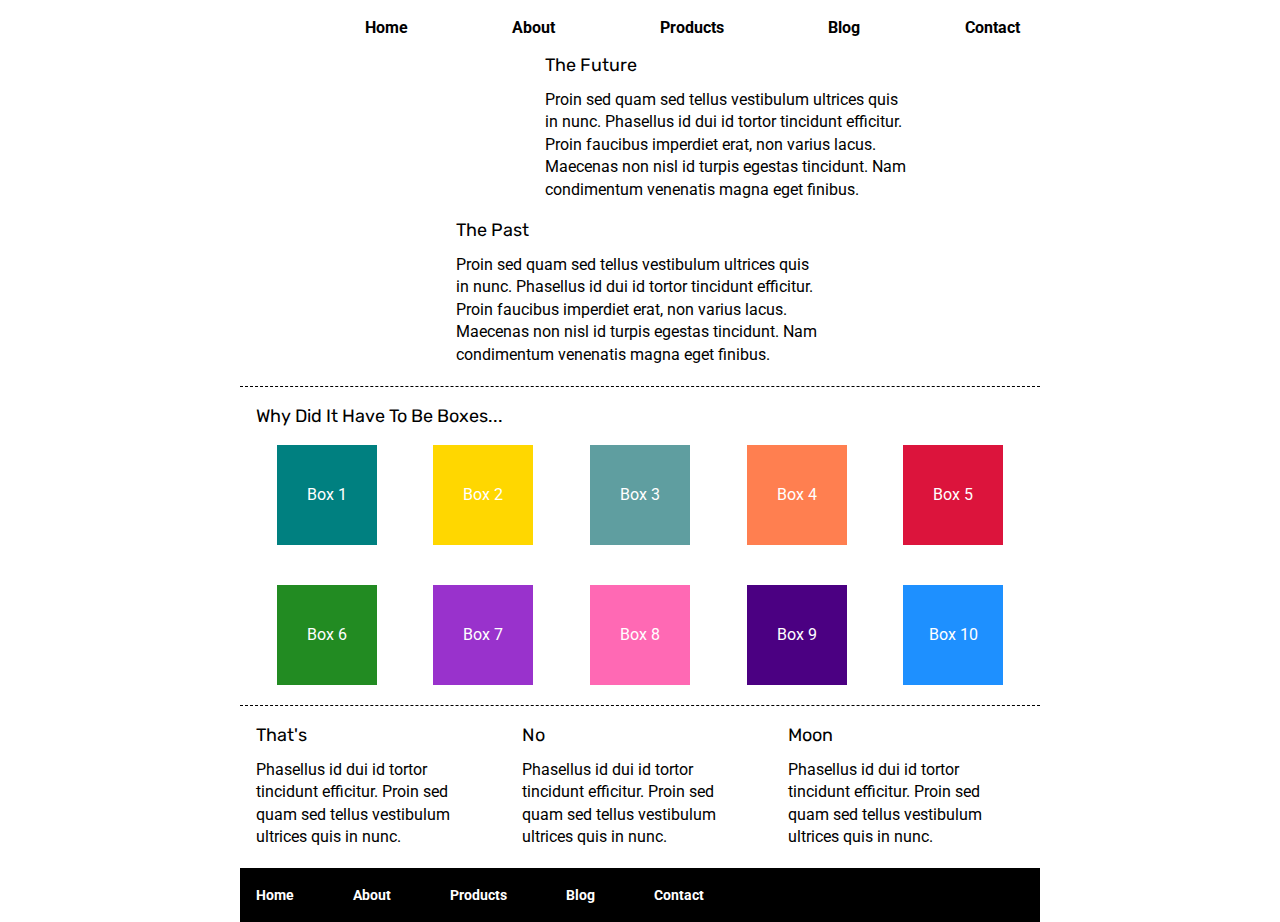
==== index.html @ 9f10f993 "Finished formatting, tweaking styling" ====
<!doctype html>

<html lang="en">
<head>
  <meta charset="utf-8">

  <title>Sprint Challenge - Home</title>

  <link href="https://fonts.googleapis.com/css?family=Roboto|Rubik" rel="stylesheet">
  <link rel="stylesheet" href="css/index.css">

</head>
<body>
    <div class="container">
        <header>
            <nav>
                <ul>
                    <div>
                        <div class="logo"><img src="img/lambda-black.png" alt=""></div>
                    </div>
                    <div>
                        <li><a href="#">Home</a></li>
                    </div>
                    <div>
                        <li><a href="#">About</a></li>
                    </div>
                    <div>
                        <li><a href="#">Products</a></li>
                    </div>
                    <div>
                        <li><a href="#">Blog</a></li>
                    </div>
                    <div>
                        <li><a href="#">Contact</a></li>
                    </div>
                </ul>
            </nav>
        </header>
        <section class="top-content">
            <div class="hero"><img src="img\jumbo.jpg" alt=""></div>
            <div class="text-container">
                <h2>The Future</h2>
                <p>Proin sed quam sed tellus vestibulum ultrices quis in nunc. Phasellus id dui id tortor tincidunt efficitur. Proin faucibus imperdiet erat, non varius lacus. Maecenas non nisl id turpis egestas tincidunt. Nam condimentum venenatis magna eget finibus.</p>
            </div>
            <div class="text-container">
                <h2>The Past</h2>
                <p>Proin sed quam sed tellus vestibulum ultrices quis in nunc. Phasellus id dui id tortor tincidunt efficitur. Proin faucibus imperdiet erat, non varius lacus. Maecenas non nisl id turpis egestas tincidunt. Nam condimentum venenatis magna eget finibus.</p>
            </div>
        </section>
        
        <section class="middle-content">
        
            <h2>Why Did It Have To Be Boxes...</h2>
            
            <div class="boxes">
                <div class="box">Box 1</div>
                <div class="box">Box 2</div>
                <div class="box">Box 3</div>
                <div class="box">Box 4</div>
                <div class="box">Box 5</div>
                <div class="box">Box 6</div>
                <div class="box">Box 7</div>
                <div class="box">Box 8</div>
                <div class="box">Box 9</div>
                <div class="box">Box 10</div>
            </div>
        
        </section>

        <section class="bottom-content">

            <div class="text-container">
                <h2>That's</h2>
                <p>Phasellus id dui id tortor tincidunt efficitur. Proin sed quam sed tellus vestibulum ultrices quis in nunc.</p>
            </div>
            <div class="text-container">
                <h2>No</h2>
                <p>Phasellus id dui id tortor tincidunt efficitur. Proin sed quam sed tellus vestibulum ultrices quis in nunc.</p>
            </div>
            <div class="text-container">
                <h2>Moon</h2>
                <p>Phasellus id dui id tortor tincidunt efficitur. Proin sed quam sed tellus vestibulum ultrices quis in nunc.</p>
            </div>

        </section>
        
        <footer>
            <nav>
                <a href="#">Home</a>
                <a href="#">About</a>
                <a href="#">Products</a>
                <a href="#">Blog</a>
                <a href="#">Contact</a>
            </nav>
        </footer>
    </div><!-- container -->        
</body>
</html>
---- css/index.css ----
/* http://meyerweb.com/eric/tools/css/reset/ 
   v2.0 | 20110126
   License: none (public domain)
*/

html, body, div, span, applet, object, iframe,
h1, h2, h3, h4, h5, h6, p, blockquote, pre,
a, abbr, acronym, address, big, cite, code,
del, dfn, em, img, ins, kbd, q, s, samp,
small, strike, strong, sub, sup, tt, var,
b, u, i, center,
dl, dt, dd, ol, ul, li,
fieldset, form, label, legend,
table, caption, tbody, tfoot, thead, tr, th, td,
article, aside, canvas, details, embed, 
figure, figcaption, footer, header, hgroup, 
menu, nav, output, ruby, section, summary,
time, mark, audio, video {
	margin: 0;
	padding: 0;
	border: 0;
	font-size: 100%;
	font: inherit;
	vertical-align: baseline;
}
/* HTML5 display-role reset for older browsers */
article, aside, details, figcaption, figure, 
footer, header, hgroup, menu, nav, section {
	display: block;
}
body {
	line-height: 1;
}
ol, ul {
	list-style: none;
}
blockquote, q {
	quotes: none;
}
blockquote:before, blockquote:after,
q:before, q:after {
	content: '';
	content: none;
}
table {
	border-collapse: collapse;
	border-spacing: 0;
}

* {
    box-sizing: border-box;
}

html, body {
    height: 100%;
    font-family: 'Roboto', sans-serif;
}

h1, h2, h3, h4, h5 {
    font-size: 18px;
    margin-bottom: 15px;
    font-family: 'Rubik', sans-serif;
}

p {
    line-height: 1.4;
}


a {
    text-decoration: none;
    color:black;
    font-weight:bold;
}


.container {
    width: 800px;
    margin: 0 auto;
}


ul {
    display:flex;
    justify-content: space-between;
    align-items:center;
    padding: 20px;
}


.top-content {
    display: flex;
    flex-wrap: wrap;
    justify-content: space-evenly;
    margin-bottom: 20px;
    border-bottom: 1px dashed black;
}

.hero {
    padding: 30px;
    
}


.top-content .text-container {
    width: 48%;
    padding: 0 1%;
    padding-bottom: 20px;  
}

.middle-content {
    margin-bottom: 20px;
    border-bottom: 1px dashed black;
}

.middle-content h2 {
    padding: 0 2%;
    margin-bottom: 0;
}

.middle-content .boxes {
    display: flex;
    flex-wrap: wrap;
    justify-content: space-evenly;
}

.box:first-of-type {
    background:teal;
}

.box:nth-of-type(2) {
    background:gold;
}

.box:nth-of-type(3) {
    background:cadetblue;
}

.box:nth-of-type(4) {
    background:coral;
}

.box:nth-of-type(5) {
    background:crimson;
}

.box:nth-of-type(6) {
    background: forestgreen;
}

.box:nth-of-type(7) {
    background:darkorchid;
}

.box:nth-of-type(8) {
    background:hotpink;
}

.box:nth-of-type(9) {
    background:indigo;
}

.box:last-child {
    background:dodgerblue;
}


.middle-content .boxes .box {
    width: 12.5%;
    height: 100px;
    margin: 20px 2.5%;
    color: white;
    display: flex;
    align-items: center;
    justify-content: center;
}

.bottom-content {
    display: flex;
    margin: 0 2% 20px;
    justify-content: space-around;
}

.bottom-content .text-container {
    padding-right: 4%;
}

.bottom-content .text-container:last-child {
    padding-right: 0;
}

footer {
    width: 100%;
    background: black;
}

footer nav {
    width: 60%;
    display: flex;
    justify-content: space-between;
    align-items: center;
    padding: 20px 2%;
    font-size: 14px;
}

footer nav a {
    color: white;
    text-decoration: none;
}
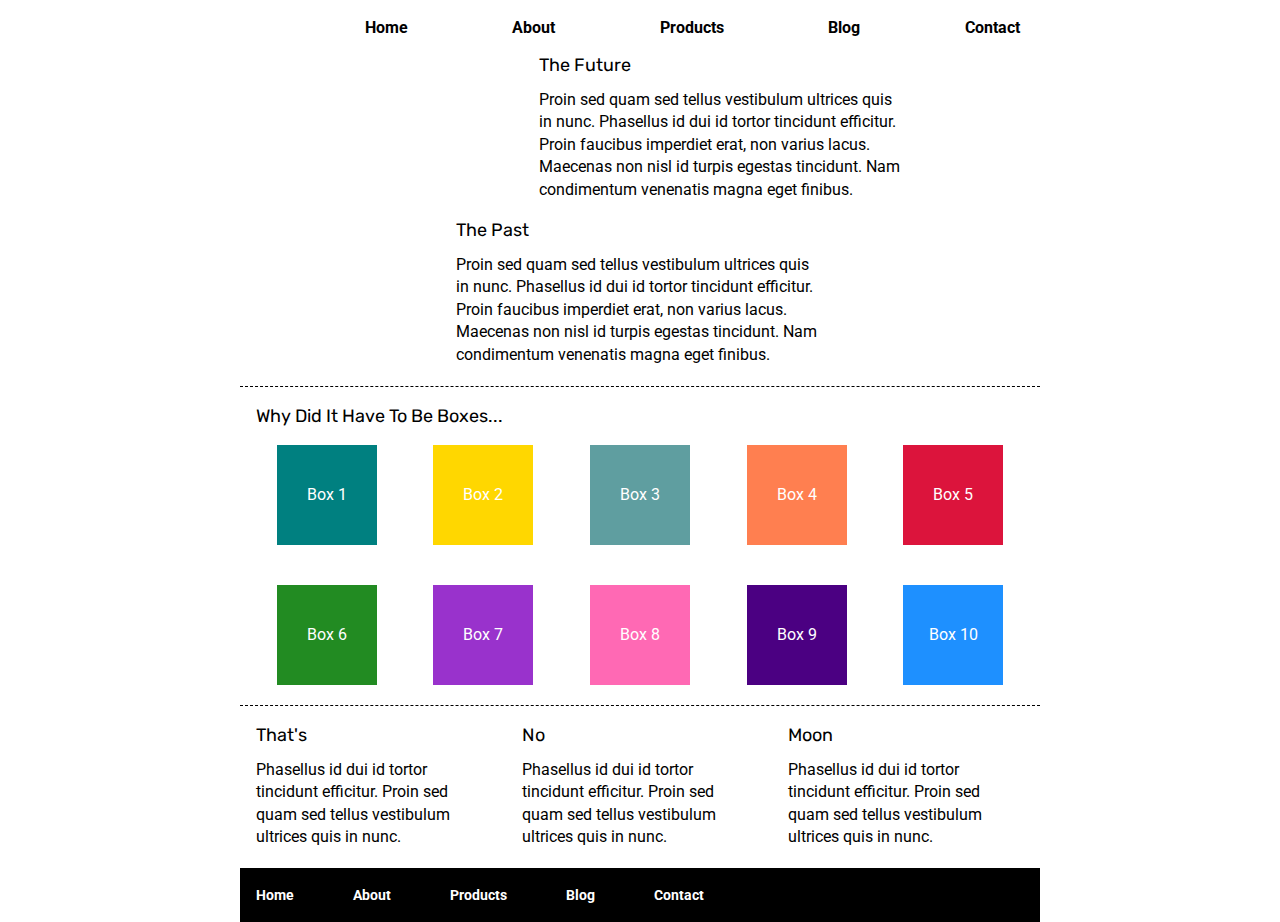
==== commit 55987fba: "Finished Homepage" ====
--- a/index.html
+++ b/index.html
@@ -22,7 +22,7 @@
                         <li><a href="#">Home</a></li>
                     </div>
                     <div>
-                        <li><a href="#">About</a></li>
+                        <li><a href="about.html">About</a></li>
                     </div>
                     <div>
                         <li><a href="#">Products</a></li>
--- a/css/index.css
+++ b/css/index.css
@@ -97,8 +97,7 @@
 }
 
 .hero {
-    padding: 30px;
-    
+    padding: 20px;
 }
 
 
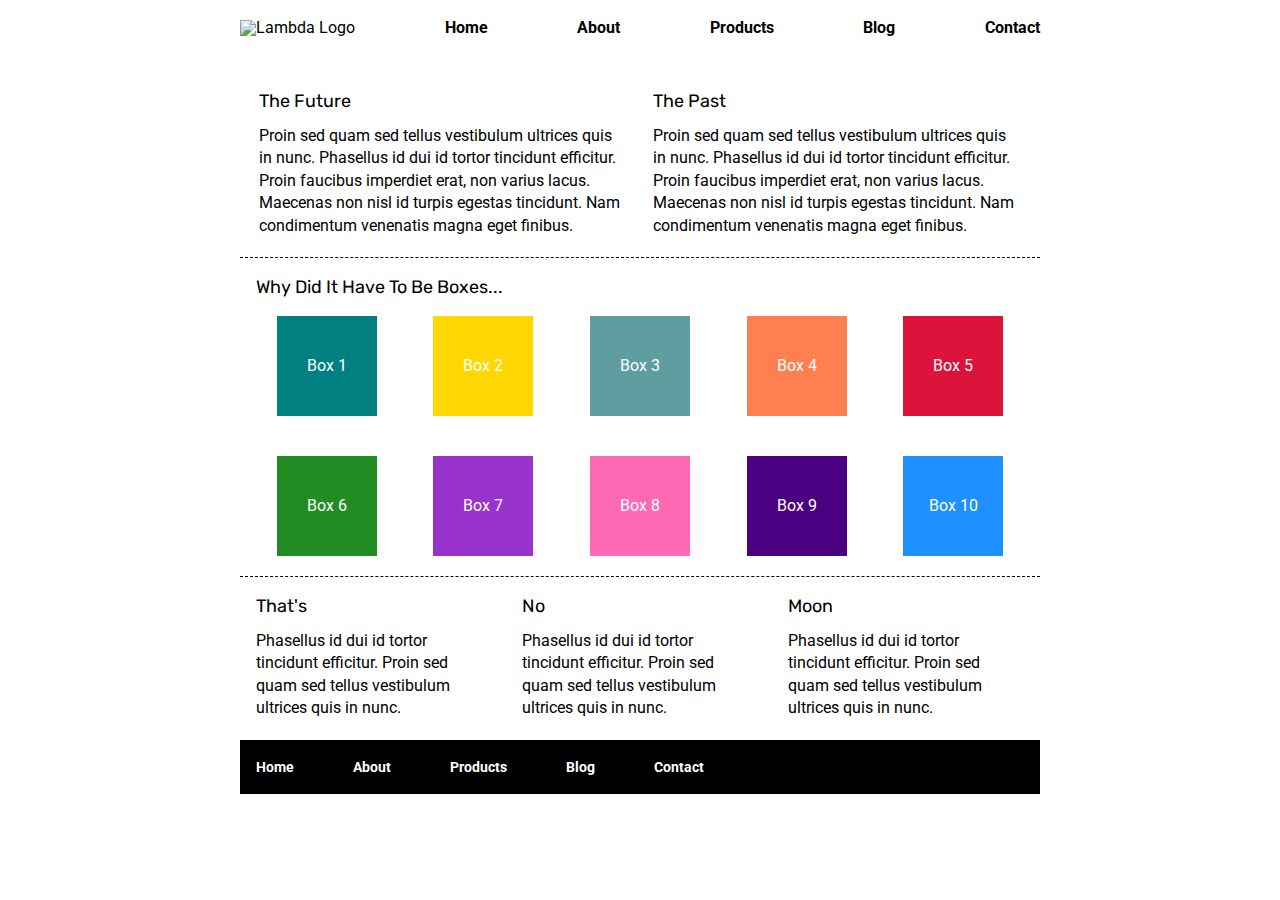
==== commit 60739227: "Working on About page, formmatting picture" ====
--- a/index.html
+++ b/index.html
@@ -16,7 +16,7 @@
             <nav>
                 <ul>
                     <div>
-                        <div class="logo"><img src="img/lambda-black.png" alt=""></div>
+                        <div class="logo"><img src="img/lambda-black.png" alt="Lambda Logo"></div>
                     </div>
                     <div>
                         <li><a href="#">Home</a></li>
--- a/css/index.css
+++ b/css/index.css
@@ -84,7 +84,23 @@
     display:flex;
     justify-content: space-between;
     align-items:center;
-    padding: 20px;
+    padding: 20px 0px;
+}
+
+.hero {
+    width: 100%;
+    margin-bottom: 20px;
+    background: url(img\jumbo-about.png) no-repeat;
+    display:block;
+    background-position: center;
+    background-size: cover;
+    text-align:center;
+    object-fit: fill;
+}
+
+.headtext {
+    padding: 5px;
+    border-bottom: 2px dashed black;
 }
 
 
@@ -94,10 +110,6 @@
     justify-content: space-evenly;
     margin-bottom: 20px;
     border-bottom: 1px dashed black;
-}
-
-.hero {
-    padding: 20px;
 }
 
 
